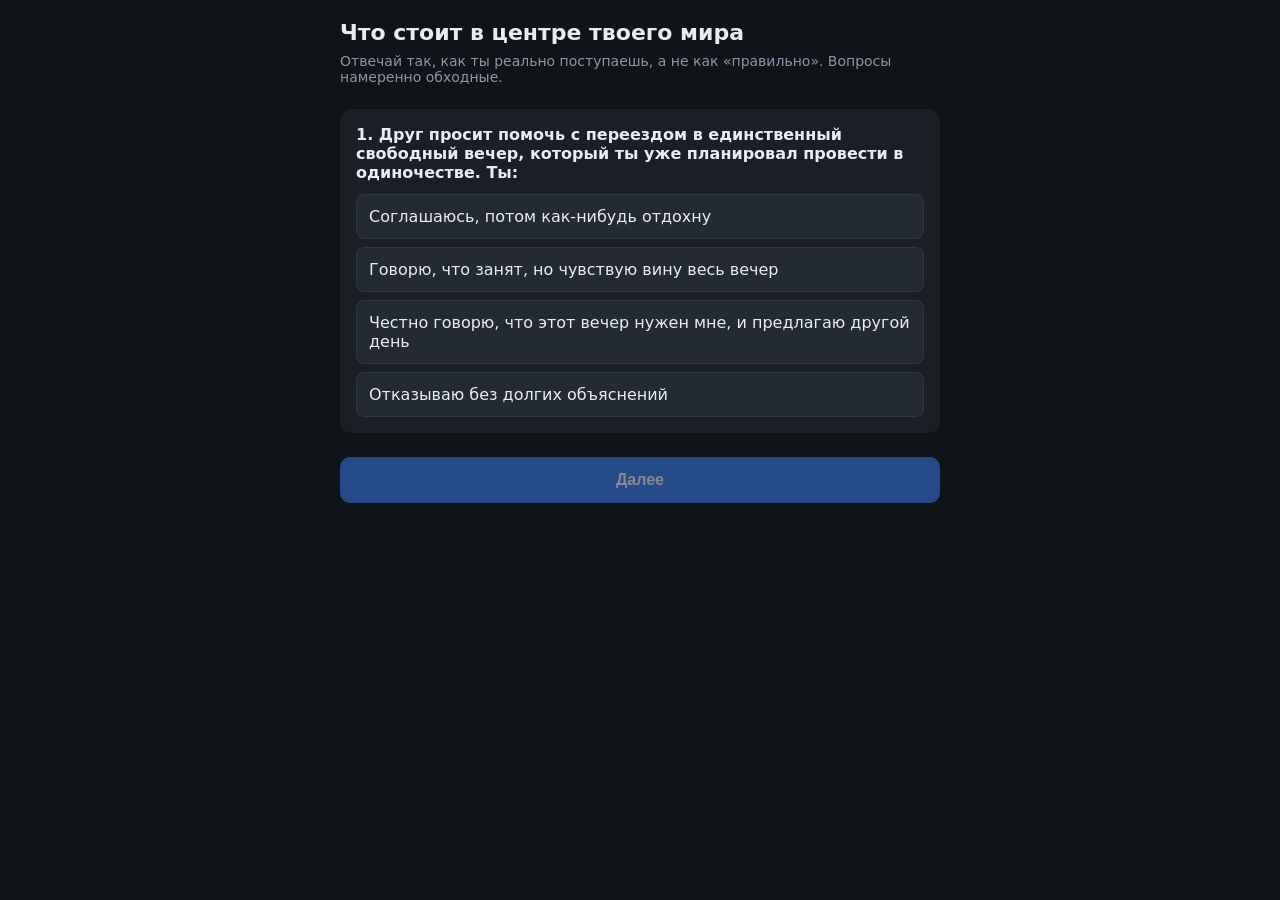
==== center-test.html @ 9b852fa6 "Add center of world diagnostic test" ====
<!DOCTYPE html>
<html lang="ru">
<head>
<meta charset="utf-8">
<meta name="viewport" content="width=device-width,initial-scale=1">
<title>Что в центре твоего мира</title>
<style>
:root { --bg:#0f1419; --card:#1a1f26; --accent:#3b82f6; --text:#e8edf3; --muted:#8b97a8; }
* { box-sizing:border-box; }
body { margin:0; font-family:system-ui,sans-serif; background:var(--bg); color:var(--text); }
.container { max-width:640px; margin:0 auto; padding:20px; }
h1 { font-size:22px; margin:0 0 8px; }
.sub { color:var(--muted); font-size:14px; margin-bottom:24px; }
.card { background:var(--card); border-radius:12px; padding:16px; margin-bottom:16px; }
.q { font-weight:600; margin-bottom:12px; }
.options { display:flex; flex-direction:column; gap:8px; }
.opt { background:#232a33; border:1px solid #2e3744; border-radius:8px; padding:12px; cursor:pointer; transition:0.15s; }
.opt:hover, .opt.selected { border-color:var(--accent); background:#1e3a5f; }
.btn { width:100%; padding:14px; background:var(--accent); color:white; border:none; border-radius:10px; font-weight:600; font-size:16px; cursor:pointer; margin-top:8px; }
.btn:disabled { opacity:0.5; cursor:not-allowed; }
.result { display:none; }
.bar { height:8px; background:#2e3744; border-radius:4px; margin:6px 0 16px; overflow:hidden; }
.bar > div { height:100%; background:var(--accent); }
.center-score { font-size:28px; font-weight:700; color:var(--accent); }
</style>
</head>
<body>
<div class="container">
  <h1>Что стоит в центре твоего мира</h1>
  <div class="sub">Отвечай так, как ты реально поступаешь, а не как «правильно». Вопросы намеренно обходные.</div>

  <div id="quiz"></div>
  <button class="btn" id="next" disabled>Далее</button>

  <div class="result" id="result">
    <div class="card">
      <div>Насколько ты в центре своего мира</div>
      <div class="center-score" id="score">0%</div>
      <div class="bar"><div id="bar"></div></div>
      <div id="interp"></div>
    </div>
    <div class="card" id="details"></div>
  </div>
</div>

<script>
const questions = [
  {
    q: "Друг просит помочь с переездом в единственный свободный вечер, который ты уже планировал провести в одиночестве. Ты:",
    opts: [
      { t: "Соглашаюсь, потом как-нибудь отдохну", s: 0 },
      { t: "Говорю, что занят, но чувствую вину весь вечер", s: 1 },
      { t: "Честно говорю, что этот вечер нужен мне, и предлагаю другой день", s: 2 },
      { t: "Отказываю без долгих объяснений", s: 2 }
    ]
  },
  {
    q: "В компании все выбирают ресторан, который тебе не нравится. Ты:",
    opts: [
      { t: "Молчу и иду", s: 0 },
      { t: "Говорю, что не против, хотя против", s: 0 },
      { t: "Предлагаю альтернативу и спокойно отстаиваю", s: 2 },
      { t: "Иду, но внутри злюсь на себя", s: 1 }
    ]
  },
  {
    q: "Тебе предлагают работу/проект, который выгоден по деньгам, но сильно против твоих ценностей. Первая реакция:",
    opts: [
      { t: "Беру, деньги важнее", s: 0 },
      { t: "Долго сомневаюсь и в итоге соглашаюсь", s: 1 },
      { t: "Сразу отказываю", s: 2 },
      { t: "Беру, но потом сильно жалею", s: 0 }
    ]
  },
  {
    q: "Кто-то перебивает тебя в разговоре и продолжает свою мысль. Ты обычно:",
    opts: [
      { t: "Замолкаю и слушаю", s: 0 },
      { t: "Жду паузы и осторожно возвращаюсь", s: 1 },
      { t: "Спокойно говорю «я ещё не закончил(а)»", s: 2 },
      { t: "Внутри обижаюсь, но внешне улыбаюсь", s: 0 }
    ]
  },
  {
    q: "Ты очень устал(а), а близкий человек хочет поговорить «прямо сейчас». Ты:",
    opts: [
      { t: "Остаюсь и слушаю, хотя сил нет", s: 0 },
      { t: "Говорю, что устал(а), но всё равно остаюсь", s: 1 },
      { t: "Честно говорю, что сейчас не могу, и предлагаю время", s: 2 },
      { t: "Ухожу, чувствуя себя виноватым", s: 1 }
    ]
  },
  {
    q: "Представь: ты можешь сделать только одно. Что выбираешь?",
    opts: [
      { t: "Чтобы окружающие были довольны мной", s: 0 },
      { t: "Чтобы не было конфликтов", s: 0 },
      { t: "Чтобы я сам(а) был(а) согласен(на) со своим выбором", s: 2 },
      { t: "Чтобы потом не жалеть", s: 2 }
    ]
  },
  {
    q: "Когда ты в последний раз отказал(а) в чём-то важном для другого ради себя — что ты чувствовал(а) после?",
    opts: [
      { t: "Сильную вину и желание извиниться", s: 0 },
      { t: "Облегчение, но с осадком", s: 1 },
      { t: "Спокойствие", s: 2 },
      { t: "Почти никогда так не делаю", s: 0 }
    ]
  }
];

let current = 0;
let answers = [];

function render() {
  const q = questions[current];
  document.getElementById('quiz').innerHTML = `
    <div class="card">
      <div class="q">${current+1}. ${q.q}</div>
      <div class="options">
        ${q.opts.map((o,i) => `<div class="opt" data-i="${i}">${o.t}</div>`).join('')}
      </div>
    </div>`;
  document.querySelectorAll('.opt').forEach(el => {
    el.onclick = () => {
      document.querySelectorAll('.opt').forEach(x => x.classList.remove('selected'));
      el.classList.add('selected');
      document.getElementById('next').disabled = false;
    };
  });
  document.getElementById('next').disabled = true;
  document.getElementById('next').textContent = current === questions.length-1 ? 'Показать результат' : 'Далее';
}

document.getElementById('next').onclick = () => {
  const sel = document.querySelector('.opt.selected');
  if (!sel) return;
  answers.push(questions[current].opts[+sel.dataset.i].s);
  current++;
  if (current < questions.length) render();
  else showResult();
};

function showResult() {
  document.getElementById('quiz').style.display = 'none';
  document.getElementById('next').style.display = 'none';
  const max = questions.length * 2;
  const sum = answers.reduce((a,b)=>a+b,0);
  const pct = Math.round((sum / max) * 100);
  document.getElementById('score').textContent = pct + '%';
  document.getElementById('bar').style.width = pct + '%';

  let text = '';
  if (pct < 35) text = 'В центре твоего мира сейчас в основном другие люди и их комфорт. Ты часто предаёшь свой выбор, чтобы оставаться удобным. Это не «добродетель», а автоматическая стратегия, которая стоит тебе энергии и собственных решений.';
  else if (pct < 65) text = 'Ты частично в центре, но часто откатываешься в режим «лишь бы не конфликтовать / лишь бы одобрили». Есть моменты, когда ты выбираешь себя, но вина или привычка быстро возвращают старую схему.';
  else text = 'Ты уже умеешь ставить себя в центр достаточно часто. Решения проходят через «что я выбираю», а не только через «как бы не расстроить». Это рабочая позиция.';

  document.getElementById('interp').textContent = text;

  const tips = pct < 65 ? `
    <strong>Как начать занимать центр:</strong><br><br>
    1. Перед ответом «да» на просьбу — пауза 10 секунд и вопрос себе: «Если бы никто не узнал и не обиделся, я бы согласился?»<br><br>
    2. Отработать одну маленькую границу в день (отказ в мелочи без длинных оправданий).<br><br>
    3. Замечать момент, когда появляется вина после своего выбора — и не бежать её «исправлять» сразу.
  ` : 'Продолжай замечать моменты, где старая привычка «быть удобным» ещё включается, и мягко возвращай выбор себе.';

  document.getElementById('details').innerHTML = tips;
  document.getElementById('result').style.display = 'block';
}

render();
</script>
</body>
</html>
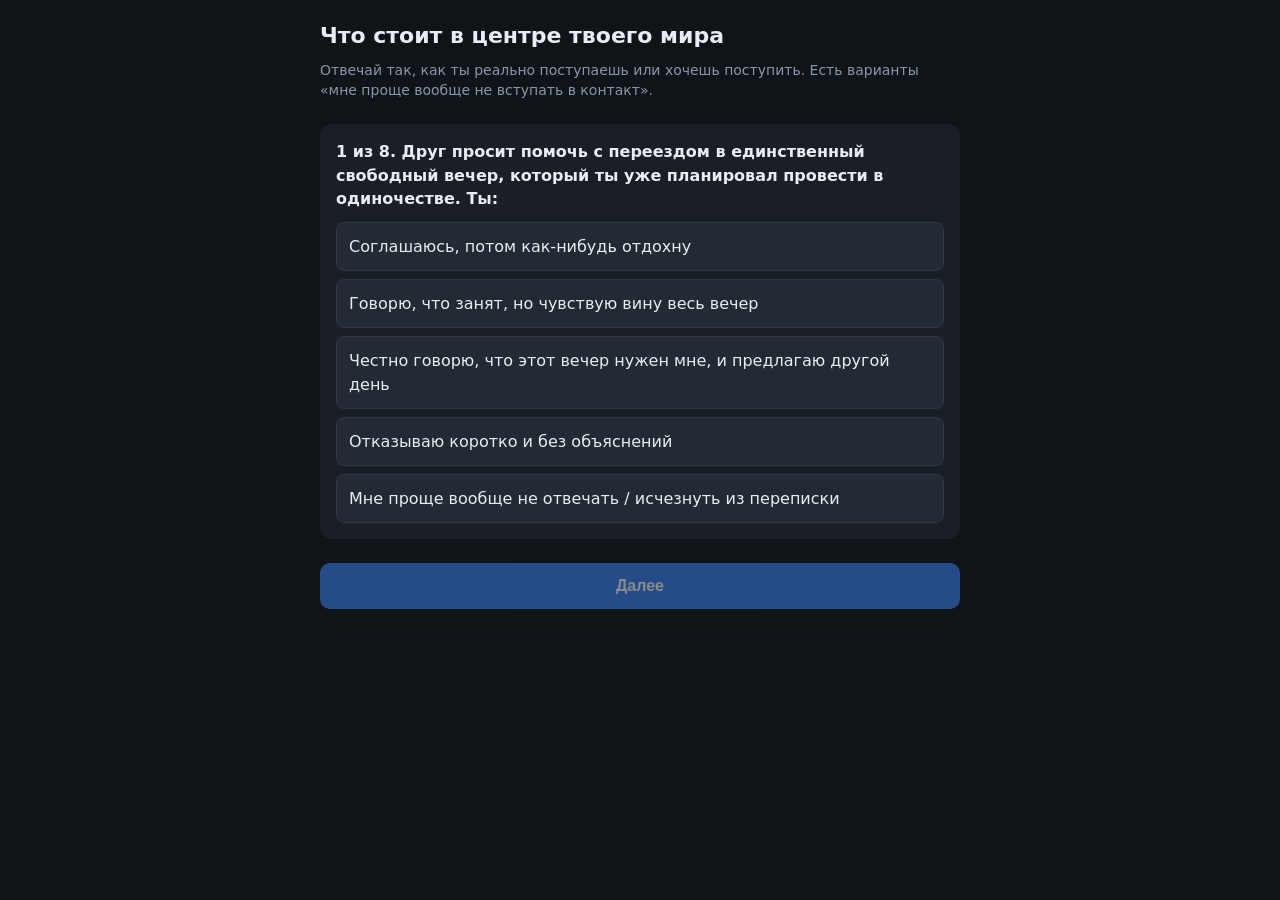
==== commit 1909285a: "Update: more options including avoid + personalized strategy" ====
--- a/center-test.html
+++ b/center-test.html
@@ -7,8 +7,8 @@
 <style>
 :root { --bg:#0f1419; --card:#1a1f26; --accent:#3b82f6; --text:#e8edf3; --muted:#8b97a8; }
 * { box-sizing:border-box; }
-body { margin:0; font-family:system-ui,sans-serif; background:var(--bg); color:var(--text); }
-.container { max-width:640px; margin:0 auto; padding:20px; }
+body { margin:0; font-family:system-ui,sans-serif; background:var(--bg); color:var(--text); line-height:1.45; }
+.container { max-width:680px; margin:0 auto; padding:20px; }
 h1 { font-size:22px; margin:0 0 8px; }
 .sub { color:var(--muted); font-size:14px; margin-bottom:24px; }
 .card { background:var(--card); border-radius:12px; padding:16px; margin-bottom:16px; }
@@ -19,15 +19,16 @@
 .btn { width:100%; padding:14px; background:var(--accent); color:white; border:none; border-radius:10px; font-weight:600; font-size:16px; cursor:pointer; margin-top:8px; }
 .btn:disabled { opacity:0.5; cursor:not-allowed; }
 .result { display:none; }
-.bar { height:8px; background:#2e3744; border-radius:4px; margin:6px 0 16px; overflow:hidden; }
+.bar { height:10px; background:#2e3744; border-radius:5px; margin:8px 0 16px; overflow:hidden; }
 .bar > div { height:100%; background:var(--accent); }
-.center-score { font-size:28px; font-weight:700; color:var(--accent); }
+.center-score { font-size:32px; font-weight:700; color:var(--accent); }
+.strategy { background:#1e293b; border-left:3px solid var(--accent); padding:12px 14px; border-radius:0 8px 8px 0; margin-top:12px; }
 </style>
 </head>
 <body>
 <div class="container">
   <h1>Что стоит в центре твоего мира</h1>
-  <div class="sub">Отвечай так, как ты реально поступаешь, а не как «правильно». Вопросы намеренно обходные.</div>
+  <div class="sub">Отвечай так, как ты реально поступаешь или хочешь поступить. Есть варианты «мне проще вообще не вступать в контакт».</div>
 
   <div id="quiz"></div>
   <button class="btn" id="next" disabled>Далее</button>
@@ -39,7 +40,9 @@
       <div class="bar"><div id="bar"></div></div>
       <div id="interp"></div>
     </div>
-    <div class="card" id="details"></div>
+    <div class="card">
+      <div id="strategy"></div>
+    </div>
   </div>
 </div>
 
@@ -48,76 +51,94 @@
   {
     q: "Друг просит помочь с переездом в единственный свободный вечер, который ты уже планировал провести в одиночестве. Ты:",
     opts: [
-      { t: "Соглашаюсь, потом как-нибудь отдохну", s: 0 },
-      { t: "Говорю, что занят, но чувствую вину весь вечер", s: 1 },
-      { t: "Честно говорю, что этот вечер нужен мне, и предлагаю другой день", s: 2 },
-      { t: "Отказываю без долгих объяснений", s: 2 }
+      { t: "Соглашаюсь, потом как-нибудь отдохну", s: 0, tag: "people" },
+      { t: "Говорю, что занят, но чувствую вину весь вечер", s: 1, tag: "guilt" },
+      { t: "Честно говорю, что этот вечер нужен мне, и предлагаю другой день", s: 2, tag: "center" },
+      { t: "Отказываю коротко и без объяснений", s: 2, tag: "center" },
+      { t: "Мне проще вообще не отвечать / исчезнуть из переписки", s: 1, tag: "avoid" }
     ]
   },
   {
     q: "В компании все выбирают ресторан, который тебе не нравится. Ты:",
     opts: [
-      { t: "Молчу и иду", s: 0 },
-      { t: "Говорю, что не против, хотя против", s: 0 },
-      { t: "Предлагаю альтернативу и спокойно отстаиваю", s: 2 },
-      { t: "Иду, но внутри злюсь на себя", s: 1 }
-    ]
-  },
-  {
-    q: "Тебе предлагают работу/проект, который выгоден по деньгам, но сильно против твоих ценностей. Первая реакция:",
-    opts: [
-      { t: "Беру, деньги важнее", s: 0 },
-      { t: "Долго сомневаюсь и в итоге соглашаюсь", s: 1 },
-      { t: "Сразу отказываю", s: 2 },
-      { t: "Беру, но потом сильно жалею", s: 0 }
+      { t: "Молчу и иду", s: 0, tag: "people" },
+      { t: "Говорю «мне всё равно», хотя не всё равно", s: 0, tag: "people" },
+      { t: "Предлагаю альтернативу и спокойно держу свою позицию", s: 2, tag: "center" },
+      { t: "Иду, но внутри злюсь на себя", s: 1, tag: "guilt" },
+      { t: "Мне проще не идти вообще и остаться дома", s: 1, tag: "avoid" }
+    ]
+  },
+  {
+    q: "Тебе предлагают работу или проект, который выгоден по деньгам, но сильно против твоих ценностей. Первая реакция:",
+    opts: [
+      { t: "Беру, деньги важнее", s: 0, tag: "people" },
+      { t: "Долго сомневаюсь и в итоге соглашаюсь", s: 1, tag: "guilt" },
+      { t: "Сразу отказываю", s: 2, tag: "center" },
+      { t: "Беру, но потом сильно жалею и злюсь на себя", s: 0, tag: "guilt" },
+      { t: "Игнорирую предложение и не отвечаю", s: 1, tag: "avoid" }
     ]
   },
   {
     q: "Кто-то перебивает тебя в разговоре и продолжает свою мысль. Ты обычно:",
     opts: [
-      { t: "Замолкаю и слушаю", s: 0 },
-      { t: "Жду паузы и осторожно возвращаюсь", s: 1 },
-      { t: "Спокойно говорю «я ещё не закончил(а)»", s: 2 },
-      { t: "Внутри обижаюсь, но внешне улыбаюсь", s: 0 }
+      { t: "Замолкаю и слушаю до конца", s: 0, tag: "people" },
+      { t: "Жду паузы и осторожно пытаюсь вернуться", s: 1, tag: "guilt" },
+      { t: "Спокойно говорю: «Я ещё не закончил(а)»", s: 2, tag: "center" },
+      { t: "Внутри обижаюсь, но внешне улыбаюсь и молчу", s: 0, tag: "people" },
+      { t: "Мне проще выйти из разговора или перестать участвовать", s: 1, tag: "avoid" }
     ]
   },
   {
     q: "Ты очень устал(а), а близкий человек хочет поговорить «прямо сейчас». Ты:",
     opts: [
-      { t: "Остаюсь и слушаю, хотя сил нет", s: 0 },
-      { t: "Говорю, что устал(а), но всё равно остаюсь", s: 1 },
-      { t: "Честно говорю, что сейчас не могу, и предлагаю время", s: 2 },
-      { t: "Ухожу, чувствуя себя виноватым", s: 1 }
-    ]
-  },
-  {
-    q: "Представь: ты можешь сделать только одно. Что выбираешь?",
-    opts: [
-      { t: "Чтобы окружающие были довольны мной", s: 0 },
-      { t: "Чтобы не было конфликтов", s: 0 },
-      { t: "Чтобы я сам(а) был(а) согласен(на) со своим выбором", s: 2 },
-      { t: "Чтобы потом не жалеть", s: 2 }
-    ]
-  },
-  {
-    q: "Когда ты в последний раз отказал(а) в чём-то важном для другого ради себя — что ты чувствовал(а) после?",
-    opts: [
-      { t: "Сильную вину и желание извиниться", s: 0 },
-      { t: "Облегчение, но с осадком", s: 1 },
-      { t: "Спокойствие", s: 2 },
-      { t: "Почти никогда так не делаю", s: 0 }
+      { t: "Остаюсь и слушаю, хотя сил нет", s: 0, tag: "people" },
+      { t: "Говорю, что устал(а), но всё равно остаюсь", s: 1, tag: "guilt" },
+      { t: "Честно говорю, что сейчас не могу, и предлагаю другое время", s: 2, tag: "center" },
+      { t: "Ухожу / кладу трубку и потом чувствую вину", s: 1, tag: "guilt" },
+      { t: "Мне проще не брать трубку и написать позже «был(а) занят(а)»", s: 1, tag: "avoid" }
+    ]
+  },
+  {
+    q: "Представь, что ты можешь выбрать только одно. Что для тебя важнее прямо сейчас?",
+    opts: [
+      { t: "Чтобы окружающие были мной довольны", s: 0, tag: "people" },
+      { t: "Чтобы не возникало конфликтов и напряжения", s: 0, tag: "people" },
+      { t: "Чтобы я сам(а) был(а) согласен(на) со своим выбором", s: 2, tag: "center" },
+      { t: "Чтобы потом не жалеть о том, что предал(а) себя", s: 2, tag: "center" },
+      { t: "Чтобы меня вообще не трогали и не вовлекали", s: 1, tag: "avoid" }
+    ]
+  },
+  {
+    q: "Когда ты в последний раз отказал(а) кому-то в важном для него ради себя — что было после?",
+    opts: [
+      { t: "Сильная вина и желание как-то компенсировать", s: 0, tag: "guilt" },
+      { t: "Облегчение, но с неприятным осадком", s: 1, tag: "guilt" },
+      { t: "Спокойствие и ощущение, что всё правильно", s: 2, tag: "center" },
+      { t: "Почти никогда так не делаю", s: 0, tag: "people" },
+      { t: "Я обычно просто избегаю ситуаций, где надо отказывать", s: 1, tag: "avoid" }
+    ]
+  },
+  {
+    q: "Тебе пишут в мессенджере с просьбой или вопросом, на который не хочется отвечать. Ты чаще:",
+    opts: [
+      { t: "Отвечаю сразу, даже если не хочется", s: 0, tag: "people" },
+      { t: "Откладываю, но потом всё равно отвечаю с чувством долга", s: 1, tag: "guilt" },
+      { t: "Отвечаю коротко и по делу, когда готов(а)", s: 2, tag: "center" },
+      { t: "Не отвечаю и чувствую себя виноватым", s: 1, tag: "guilt" },
+      { t: "Мне проще проигнорировать — так меньше энергозатрат", s: 1, tag: "avoid" }
     ]
   }
 ];
 
 let current = 0;
 let answers = [];
+let tags = { people: 0, guilt: 0, center: 0, avoid: 0 };
 
 function render() {
   const q = questions[current];
   document.getElementById('quiz').innerHTML = `
     <div class="card">
-      <div class="q">${current+1}. ${q.q}</div>
+      <div class="q">${current+1} из ${questions.length}. ${q.q}</div>
       <div class="options">
         ${q.opts.map((o,i) => `<div class="opt" data-i="${i}">${o.t}</div>`).join('')}
       </div>
@@ -130,13 +151,15 @@
     };
   });
   document.getElementById('next').disabled = true;
-  document.getElementById('next').textContent = current === questions.length-1 ? 'Показать результат' : 'Далее';
+  document.getElementById('next').textContent = current === questions.length - 1 ? 'Показать результат' : 'Далее';
 }
 
 document.getElementById('next').onclick = () => {
   const sel = document.querySelector('.opt.selected');
   if (!sel) return;
-  answers.push(questions[current].opts[+sel.dataset.i].s);
+  const opt = questions[current].opts[+sel.dataset.i];
+  answers.push(opt.s);
+  tags[opt.tag] = (tags[opt.tag] || 0) + 1;
   current++;
   if (current < questions.length) render();
   else showResult();
@@ -146,26 +169,45 @@
   document.getElementById('quiz').style.display = 'none';
   document.getElementById('next').style.display = 'none';
   const max = questions.length * 2;
-  const sum = answers.reduce((a,b)=>a+b,0);
+  const sum = answers.reduce((a, b) => a + b, 0);
   const pct = Math.round((sum / max) * 100);
   document.getElementById('score').textContent = pct + '%';
   document.getElementById('bar').style.width = pct + '%';
 
-  let text = '';
-  if (pct < 35) text = 'В центре твоего мира сейчас в основном другие люди и их комфорт. Ты часто предаёшь свой выбор, чтобы оставаться удобным. Это не «добродетель», а автоматическая стратегия, которая стоит тебе энергии и собственных решений.';
-  else if (pct < 65) text = 'Ты частично в центре, но часто откатываешься в режим «лишь бы не конфликтовать / лишь бы одобрили». Есть моменты, когда ты выбираешь себя, но вина или привычка быстро возвращают старую схему.';
-  else text = 'Ты уже умеешь ставить себя в центр достаточно часто. Решения проходят через «что я выбираю», а не только через «как бы не расстроить». Это рабочая позиция.';
-
-  document.getElementById('interp').textContent = text;
-
-  const tips = pct < 65 ? `
-    <strong>Как начать занимать центр:</strong><br><br>
-    1. Перед ответом «да» на просьбу — пауза 10 секунд и вопрос себе: «Если бы никто не узнал и не обиделся, я бы согласился?»<br><br>
-    2. Отработать одну маленькую границу в день (отказ в мелочи без длинных оправданий).<br><br>
-    3. Замечать момент, когда появляется вина после своего выбора — и не бежать её «исправлять» сразу.
-  ` : 'Продолжай замечать моменты, где старая привычка «быть удобным» ещё включается, и мягко возвращай выбор себе.';
-
-  document.getElementById('details').innerHTML = tips;
+  let interp = '';
+  if (pct < 30) interp = 'В центре твоего мира сейчас преимущественно другие люди и их комфорт (или избегание любого напряжения с ними). Ты часто предаёшь свой выбор автоматически. Это не «доброта», а закреплённая стратегия выживания, которая съедает энергию.';
+  else if (pct < 55) interp = 'Ты частично возвращаешь себе центр, но часто откатываешься. Есть и прямое подстраивание, и уход в избегание («мне проще не общаться»). Вина или привычка быстро возвращают старую схему.';
+  else if (pct < 75) interp = 'Ты уже довольно часто ставишь себя в центр. Решения чаще проходят через «что я выбираю». Остаются зоны, где включается либо подстройка, либо избегание.';
+  else interp = 'Ты в основном в центре своего мира. Умеешь выбирать себя без долгой внутренней войны. Это рабочая и устойчивая позиция.';
+
+  document.getElementById('interp').textContent = interp;
+
+  let strategy = '<strong>Твоя стратегия на ближайшие 2–3 недели:</strong><div class="strategy">';
+  const dominant = Object.entries(tags).sort((a,b) => b[1] - a[1])[0][0];
+
+  if (dominant === 'people' || tags.people >= 3) {
+    strategy += 'Основной паттерн — подстройка под других.<br><br>';
+    strategy += '1. Каждый день один маленький отказ без длинного объяснения (даже в мелочи).<br>';
+    strategy += '2. Перед автоматическим «да» — пауза 10 секунд и вопрос: «Если бы никто не обиделся, я бы согласился?»<br>';
+    strategy += '3. Замечай вину после своего выбора и не беги её сразу «исправлять».';
+  } else if (dominant === 'avoid' || tags.avoid >= 3) {
+    strategy += 'Основной паттерн — избегание контакта («мне проще не общаться»).<br><br>';
+    strategy += '1. Вместо полного игнора — одна короткая честная фраза в день («сейчас не могу», «не хочу это обсуждать»).<br>';
+    strategy += '2. Выбери одну сферу, где ты готов(а) чуть больше присутствовать, и одну, где осознанно оставляешь дистанцию.<br>';
+    strategy += '3. Отслеживай: избегание даёт облегчение или потом накапливается напряжение?';
+  } else if (dominant === 'guilt' || tags.guilt >= 3) {
+    strategy += 'Основной паттерн — вина после своего выбора.<br><br>';
+    strategy += '1. Когда появляется вина — не действуй сразу. Подожди 20–30 минут.<br>';
+    strategy += '2. Записывай: «Я выбрал(а) себя. Вина есть. Я всё равно не отменяю выбор».<br>';
+    strategy += '3. Одна граница в день + наблюдение за виной без компенсации.';
+  } else {
+    strategy += 'У тебя уже есть опора на свой выбор.<br><br>';
+    strategy += '1. Замечай оставшиеся автоматические «да» или уходы в игнор.<br>';
+    strategy += '2. Укрепляй навык короткого честного ответа вместо подстройки или исчезновения.<br>';
+    strategy += '3. Раз в неделю проверяй: решения по-прежнему проходят через «что я выбираю»?';
+  }
+  strategy += '</div>';
+  document.getElementById('strategy').innerHTML = strategy;
   document.getElementById('result').style.display = 'block';
 }
 
